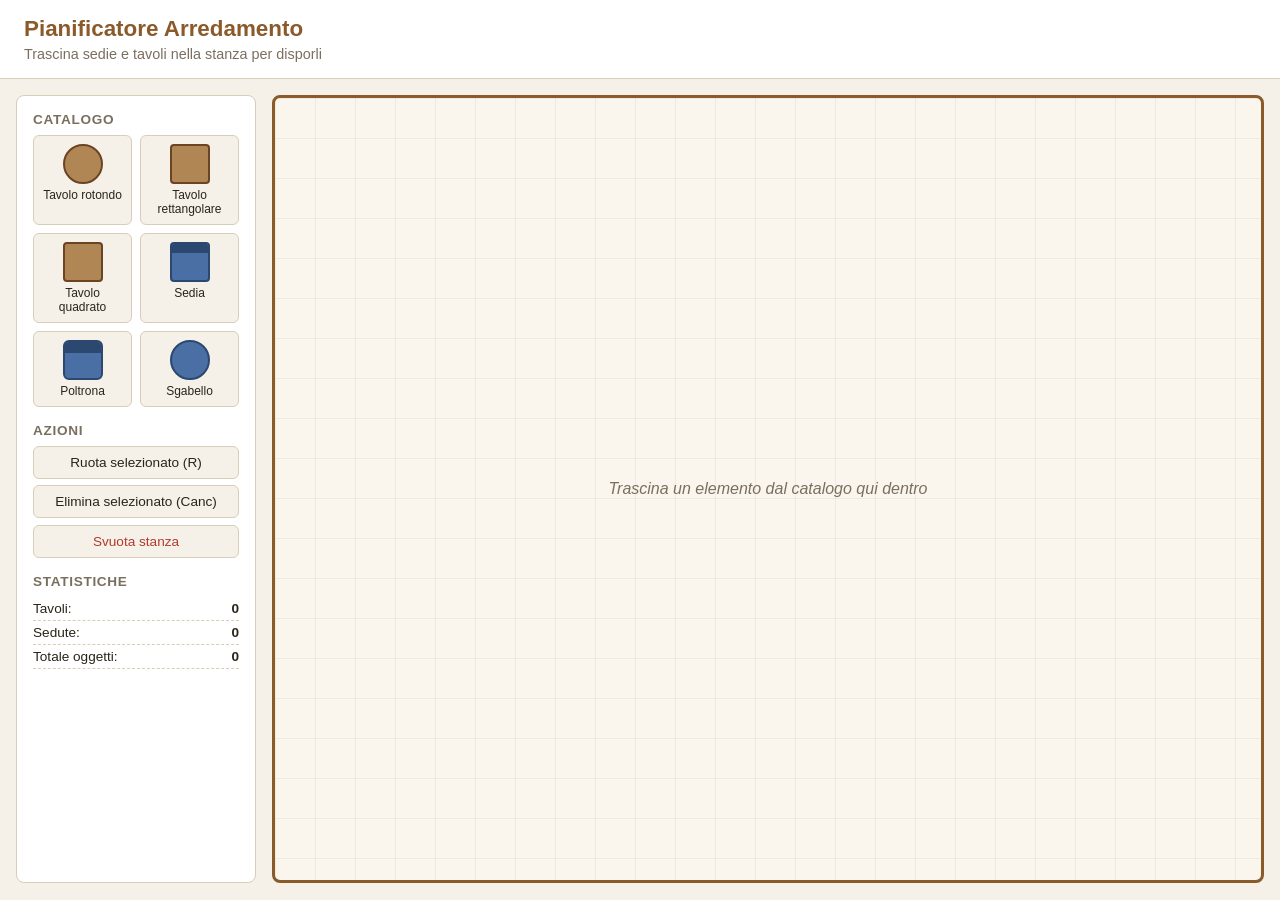
==== index.html @ 373f7012 "Aggiungi pianificatore visuale per arredamento sedie e tavoli App statica HTML/CSS/JS che permette d" ====
<!DOCTYPE html>
<html lang="it">
<head>
  <meta charset="UTF-8" />
  <meta name="viewport" content="width=device-width, initial-scale=1.0" />
  <title>Arredamento — Sedie e Tavoli</title>
  <link rel="stylesheet" href="styles.css" />
</head>
<body>
  <header>
    <h1>Pianificatore Arredamento</h1>
    <p class="subtitle">Trascina sedie e tavoli nella stanza per disporli</p>
  </header>

  <main>
    <aside class="palette">
      <h2>Catalogo</h2>
      <div class="item-list">
        <div class="palette-item" draggable="true" data-type="table-round">
          <div class="preview table-round"></div>
          <span>Tavolo rotondo</span>
        </div>
        <div class="palette-item" draggable="true" data-type="table-rect">
          <div class="preview table-rect"></div>
          <span>Tavolo rettangolare</span>
        </div>
        <div class="palette-item" draggable="true" data-type="table-square">
          <div class="preview table-square"></div>
          <span>Tavolo quadrato</span>
        </div>
        <div class="palette-item" draggable="true" data-type="chair">
          <div class="preview chair"></div>
          <span>Sedia</span>
        </div>
        <div class="palette-item" draggable="true" data-type="armchair">
          <div class="preview armchair"></div>
          <span>Poltrona</span>
        </div>
        <div class="palette-item" draggable="true" data-type="stool">
          <div class="preview stool"></div>
          <span>Sgabello</span>
        </div>
      </div>

      <h2>Azioni</h2>
      <div class="controls">
        <button id="rotate-btn" type="button">Ruota selezionato (R)</button>
        <button id="delete-btn" type="button">Elimina selezionato (Canc)</button>
        <button id="clear-btn" type="button" class="danger">Svuota stanza</button>
      </div>

      <h2>Statistiche</h2>
      <ul class="stats">
        <li>Tavoli: <strong id="stat-tables">0</strong></li>
        <li>Sedute: <strong id="stat-seats">0</strong></li>
        <li>Totale oggetti: <strong id="stat-total">0</strong></li>
      </ul>
    </aside>

    <section class="room" id="room" aria-label="Stanza">
      <div class="room-grid"></div>
      <p class="hint">Trascina un elemento dal catalogo qui dentro</p>
    </section>
  </main>

  <script src="app.js"></script>
</body>
</html>
---- styles.css ----
:root {
  --bg: #f5f1e8;
  --surface: #ffffff;
  --ink: #2a2419;
  --muted: #7a6f5f;
  --accent: #8b5a2b;
  --accent-soft: #d9b88a;
  --danger: #b03a2e;
  --border: #d8cdb8;
  --table: #b08654;
  --table-dark: #6b4423;
  --chair: #4a6fa5;
  --chair-dark: #2c4870;
}

* { box-sizing: border-box; }

html, body {
  margin: 0;
  padding: 0;
  font-family: -apple-system, BlinkMacSystemFont, "Segoe UI", Roboto, sans-serif;
  background: var(--bg);
  color: var(--ink);
  height: 100%;
}

header {
  padding: 1rem 1.5rem;
  background: var(--surface);
  border-bottom: 1px solid var(--border);
}

header h1 {
  margin: 0;
  font-size: 1.4rem;
  color: var(--accent);
}

.subtitle {
  margin: 0.25rem 0 0;
  color: var(--muted);
  font-size: 0.9rem;
}

main {
  display: grid;
  grid-template-columns: 240px 1fr;
  gap: 1rem;
  padding: 1rem;
  height: calc(100vh - 80px);
}

.palette {
  background: var(--surface);
  border: 1px solid var(--border);
  border-radius: 8px;
  padding: 1rem;
  overflow-y: auto;
}

.palette h2 {
  font-size: 0.85rem;
  text-transform: uppercase;
  letter-spacing: 0.05em;
  color: var(--muted);
  margin: 1rem 0 0.5rem;
}

.palette h2:first-child { margin-top: 0; }

.item-list {
  display: grid;
  grid-template-columns: 1fr 1fr;
  gap: 0.5rem;
}

.palette-item {
  background: var(--bg);
  border: 1px solid var(--border);
  border-radius: 6px;
  padding: 0.5rem;
  display: flex;
  flex-direction: column;
  align-items: center;
  gap: 0.25rem;
  cursor: grab;
  font-size: 0.75rem;
  text-align: center;
  user-select: none;
  transition: transform 0.1s, box-shadow 0.1s;
}

.palette-item:hover {
  transform: translateY(-1px);
  box-shadow: 0 2px 6px rgba(0,0,0,0.08);
}

.palette-item:active { cursor: grabbing; }

.preview {
  width: 40px;
  height: 40px;
}

.controls {
  display: flex;
  flex-direction: column;
  gap: 0.4rem;
}

.controls button {
  padding: 0.5rem;
  border: 1px solid var(--border);
  background: var(--bg);
  color: var(--ink);
  border-radius: 6px;
  cursor: pointer;
  font-size: 0.85rem;
  transition: background 0.15s;
}

.controls button:hover { background: var(--accent-soft); }
.controls button.danger { color: var(--danger); }
.controls button.danger:hover { background: var(--danger); color: white; }

.stats {
  list-style: none;
  padding: 0;
  margin: 0;
  font-size: 0.85rem;
}

.stats li {
  padding: 0.25rem 0;
  display: flex;
  justify-content: space-between;
  border-bottom: 1px dashed var(--border);
}

.room {
  position: relative;
  background: #faf6ed;
  border: 3px solid var(--accent);
  border-radius: 8px;
  overflow: hidden;
}

.room-grid {
  position: absolute;
  inset: 0;
  background-image:
    linear-gradient(to right, rgba(139, 90, 43, 0.08) 1px, transparent 1px),
    linear-gradient(to bottom, rgba(139, 90, 43, 0.08) 1px, transparent 1px);
  background-size: 40px 40px;
  pointer-events: none;
}

.room.drag-over { background: #f0e6d0; }

.hint {
  position: absolute;
  inset: 0;
  display: flex;
  align-items: center;
  justify-content: center;
  color: var(--muted);
  font-size: 1rem;
  pointer-events: none;
  font-style: italic;
}

.room.has-items .hint { display: none; }

.furniture {
  position: absolute;
  cursor: move;
  transition: box-shadow 0.15s, transform 0.05s;
  transform-origin: center center;
}

.furniture:hover { box-shadow: 0 0 0 2px var(--accent-soft); }
.furniture.selected { box-shadow: 0 0 0 3px var(--accent); }

/* Shapes — usable in palette previews and in the room */
.table-round {
  background: var(--table);
  border: 2px solid var(--table-dark);
  border-radius: 50%;
}

.table-rect {
  background: var(--table);
  border: 2px solid var(--table-dark);
  border-radius: 4px;
}

.table-square {
  background: var(--table);
  border: 2px solid var(--table-dark);
  border-radius: 4px;
}

.chair {
  background: var(--chair);
  border: 2px solid var(--chair-dark);
  border-radius: 4px;
  position: relative;
}

.chair::after {
  content: "";
  position: absolute;
  top: 0;
  left: 0;
  right: 0;
  height: 25%;
  background: var(--chair-dark);
  border-radius: 2px 2px 0 0;
}

.armchair {
  background: var(--chair);
  border: 2px solid var(--chair-dark);
  border-radius: 6px;
  position: relative;
}

.armchair::after {
  content: "";
  position: absolute;
  top: 0;
  left: 0;
  right: 0;
  height: 30%;
  background: var(--chair-dark);
  border-radius: 4px 4px 0 0;
}

.stool {
  background: var(--chair);
  border: 2px solid var(--chair-dark);
  border-radius: 50%;
}
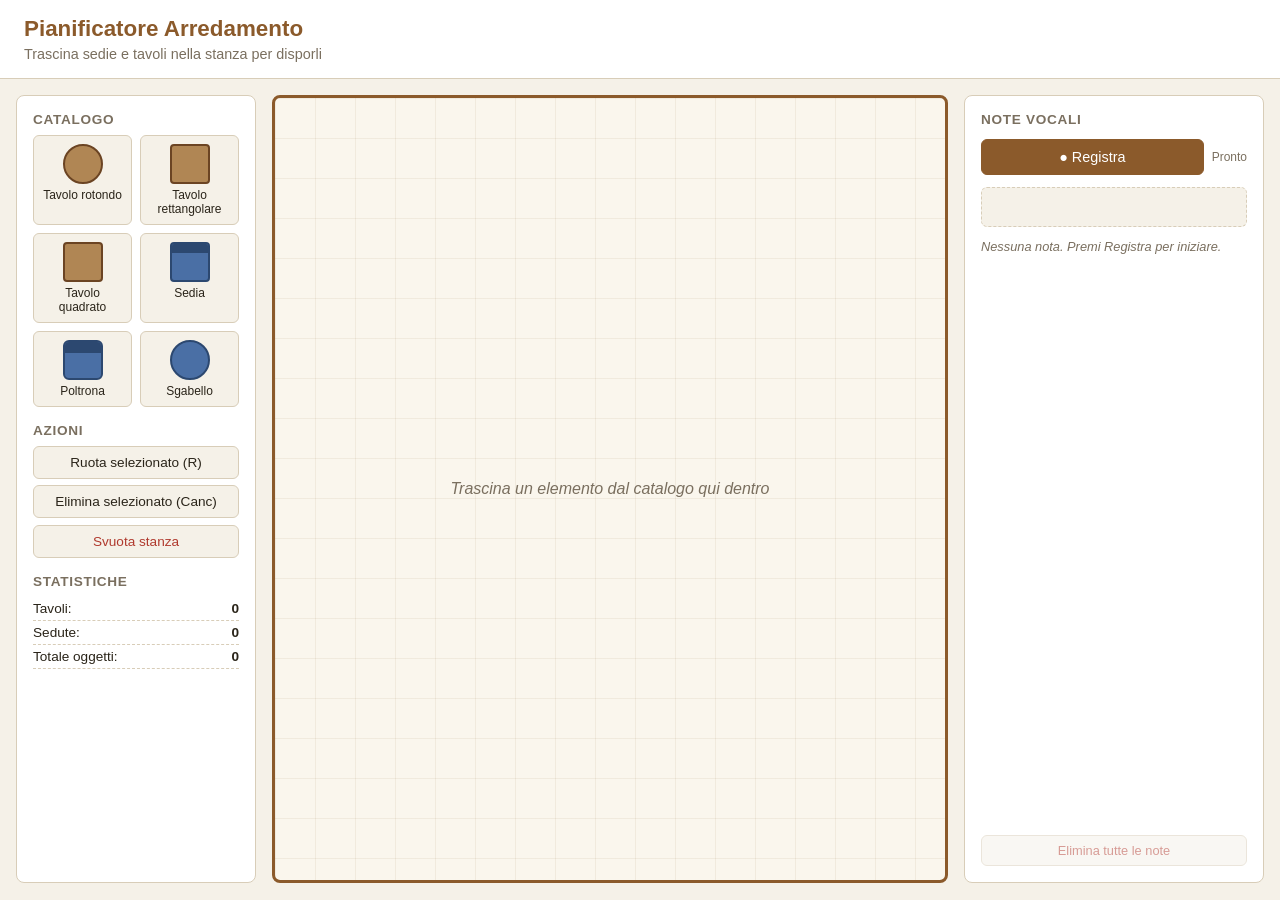
==== commit b68e4cb8: "Aggiungi pannello note vocali in stile Plaud Registra audio (MediaRecorder) con trascrizione live in" ====
--- a/index.html
+++ b/index.html
@@ -61,6 +61,17 @@
       <div class="room-grid"></div>
       <p class="hint">Trascina un elemento dal catalogo qui dentro</p>
     </section>
+
+    <aside class="notes-panel" aria-label="Note vocali">
+      <h2>Note vocali</h2>
+      <div class="recorder">
+        <button id="record-btn" type="button">● Registra</button>
+        <span class="rec-status" id="rec-status">Pronto</span>
+      </div>
+      <div class="live-transcript" id="live-transcript" aria-live="polite"></div>
+      <ul class="note-list" id="note-list"></ul>
+      <button id="clear-notes-btn" type="button" disabled>Elimina tutte le note</button>
+    </aside>
   </main>
 
   <script src="app.js"></script>
--- a/styles.css
+++ b/styles.css
@@ -44,7 +44,7 @@
 
 main {
   display: grid;
-  grid-template-columns: 240px 1fr;
+  grid-template-columns: 240px 1fr 300px;
   gap: 1rem;
   padding: 1rem;
   height: calc(100vh - 80px);
@@ -241,3 +241,156 @@
   border: 2px solid var(--chair-dark);
   border-radius: 50%;
 }
+
+/* ---------- Note vocali (stile Plaud) ---------- */
+.notes-panel {
+  background: var(--surface);
+  border: 1px solid var(--border);
+  border-radius: 8px;
+  padding: 1rem;
+  overflow-y: auto;
+  display: flex;
+  flex-direction: column;
+  gap: 0.75rem;
+}
+
+.notes-panel h2 {
+  font-size: 0.85rem;
+  text-transform: uppercase;
+  letter-spacing: 0.05em;
+  color: var(--muted);
+  margin: 0;
+}
+
+.recorder {
+  display: flex;
+  align-items: center;
+  gap: 0.5rem;
+}
+
+#record-btn {
+  flex: 1;
+  padding: 0.55rem;
+  border: 1px solid var(--accent);
+  background: var(--accent);
+  color: #fff;
+  border-radius: 6px;
+  cursor: pointer;
+  font-size: 0.9rem;
+  transition: background 0.15s;
+}
+
+#record-btn:hover:not(:disabled) {
+  background: var(--table-dark);
+  border-color: var(--table-dark);
+}
+
+#record-btn:disabled { opacity: 0.5; cursor: not-allowed; }
+
+#record-btn.recording {
+  background: var(--danger);
+  border-color: var(--danger);
+  animation: rec-pulse 1.2s ease-in-out infinite;
+}
+
+@keyframes rec-pulse {
+  0%, 100% { box-shadow: 0 0 0 0 rgba(176, 58, 46, 0.5); }
+  50% { box-shadow: 0 0 0 6px rgba(176, 58, 46, 0); }
+}
+
+.rec-status {
+  font-size: 0.75rem;
+  color: var(--muted);
+  white-space: nowrap;
+}
+
+.live-transcript {
+  min-height: 2.5rem;
+  max-height: 6rem;
+  overflow-y: auto;
+  padding: 0.5rem;
+  background: var(--bg);
+  border: 1px dashed var(--border);
+  border-radius: 6px;
+  font-size: 0.85rem;
+  color: var(--ink);
+  white-space: pre-wrap;
+  word-break: break-word;
+}
+
+.note-list {
+  list-style: none;
+  margin: 0;
+  padding: 0;
+  display: flex;
+  flex-direction: column;
+  gap: 0.5rem;
+  flex: 1;
+}
+
+.note-empty {
+  color: var(--muted);
+  font-size: 0.8rem;
+  font-style: italic;
+}
+
+.note {
+  background: var(--bg);
+  border: 1px solid var(--border);
+  border-radius: 6px;
+  padding: 0.5rem;
+  display: flex;
+  flex-direction: column;
+  gap: 0.35rem;
+}
+
+.note-meta {
+  font-size: 0.7rem;
+  color: var(--muted);
+}
+
+.note-text {
+  margin: 0;
+  font-size: 0.85rem;
+  white-space: pre-wrap;
+  word-break: break-word;
+}
+
+.note audio {
+  width: 100%;
+  height: 32px;
+}
+
+.note-del {
+  align-self: flex-end;
+  background: none;
+  border: none;
+  color: var(--danger);
+  font-size: 0.75rem;
+  cursor: pointer;
+  padding: 0;
+}
+
+.note-del:hover { text-decoration: underline; }
+
+#clear-notes-btn {
+  padding: 0.45rem;
+  border: 1px solid var(--border);
+  background: var(--bg);
+  color: var(--danger);
+  border-radius: 6px;
+  cursor: pointer;
+  font-size: 0.8rem;
+  transition: background 0.15s;
+}
+
+#clear-notes-btn:hover:not(:disabled) { background: var(--danger); color: #fff; }
+#clear-notes-btn:disabled { opacity: 0.5; cursor: not-allowed; }
+
+@media (max-width: 1000px) {
+  main {
+    grid-template-columns: 1fr;
+    height: auto;
+  }
+  .room { min-height: 60vh; }
+}
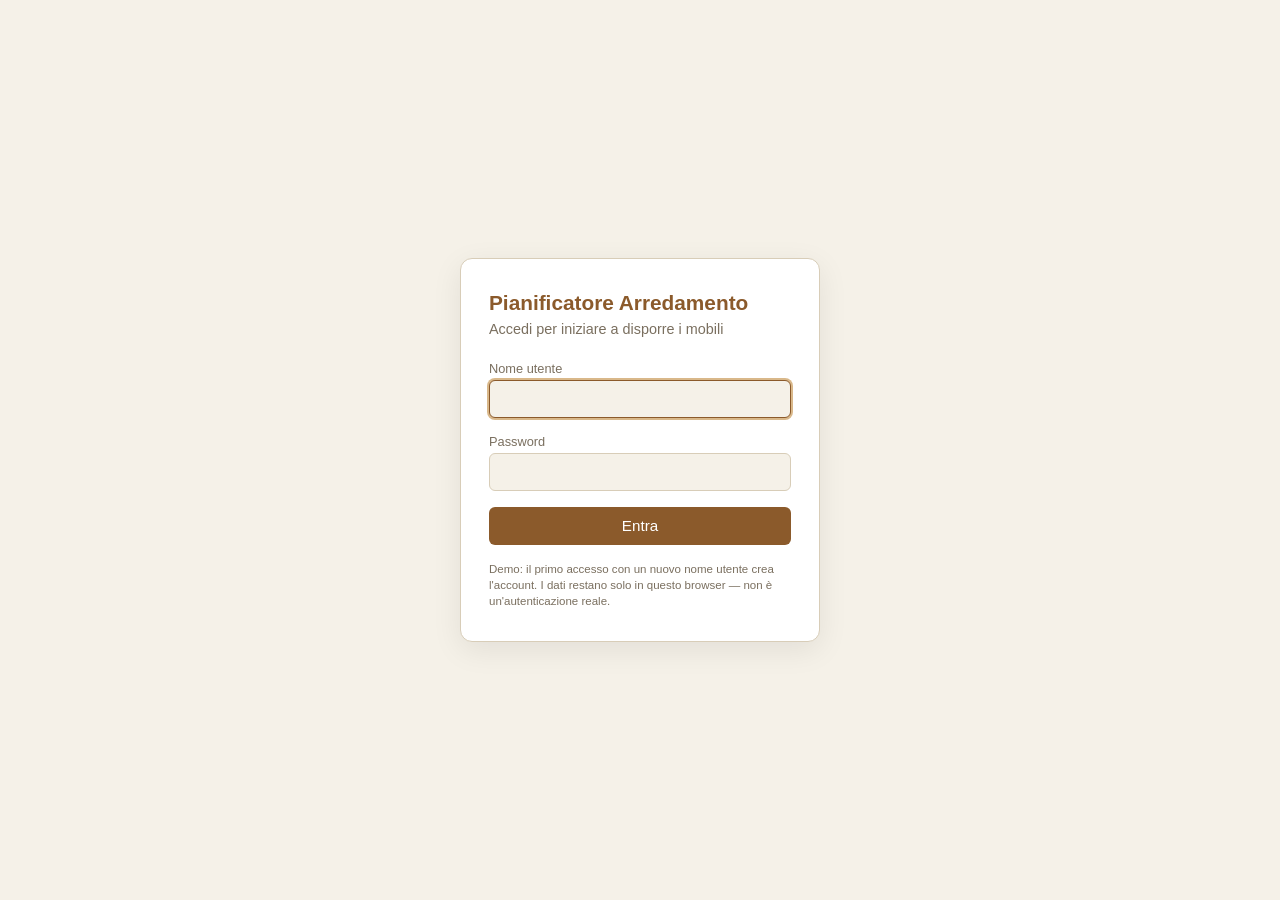
==== commit f8c82fc8: "Aggiungi accesso demo lato client e separa login dall'app Aggiunge una schermata di login (auth.js) " ====
--- a/index.html
+++ b/index.html
@@ -7,73 +7,95 @@
   <link rel="stylesheet" href="styles.css" />
 </head>
 <body>
-  <header>
-    <h1>Pianificatore Arredamento</h1>
-    <p class="subtitle">Trascina sedie e tavoli nella stanza per disporli</p>
-  </header>
+  <!-- Schermata di accesso -->
+  <div id="auth-screen" class="auth-screen">
+    <form id="login-form" class="auth-card" autocomplete="off">
+      <h1>Pianificatore Arredamento</h1>
+      <p class="auth-subtitle">Accedi per iniziare a disporre i mobili</p>
 
-  <main>
-    <aside class="palette">
-      <h2>Catalogo</h2>
-      <div class="item-list">
-        <div class="palette-item" draggable="true" data-type="table-round">
-          <div class="preview table-round"></div>
-          <span>Tavolo rotondo</span>
+      <label for="username">Nome utente</label>
+      <input id="username" name="username" type="text" required autocomplete="username" />
+
+      <label for="password">Password</label>
+      <input id="password" name="password" type="password" required autocomplete="current-password" />
+
+      <p id="auth-error" class="auth-error" role="alert" hidden></p>
+
+      <button type="submit" class="auth-submit">Entra</button>
+
+      <p class="auth-note">
+        Demo: il primo accesso con un nuovo nome utente crea l'account.
+        I dati restano solo in questo browser — non è un'autenticazione reale.
+      </p>
+    </form>
+  </div>
+
+  <!-- Applicazione (mostrata dopo l'accesso) -->
+  <div id="app" hidden>
+    <header>
+      <div class="header-titles">
+        <h1>Pianificatore Arredamento</h1>
+        <p class="subtitle">Trascina sedie e tavoli nella stanza per disporli</p>
+      </div>
+      <div class="user-bar">
+        <span class="user-greeting">Ciao, <strong id="current-user"></strong></span>
+        <button id="logout-btn" type="button">Esci</button>
+      </div>
+    </header>
+
+    <main>
+      <aside class="palette">
+        <h2>Catalogo</h2>
+        <div class="item-list">
+          <div class="palette-item" draggable="true" data-type="table-round">
+            <div class="preview table-round"></div>
+            <span>Tavolo rotondo</span>
+          </div>
+          <div class="palette-item" draggable="true" data-type="table-rect">
+            <div class="preview table-rect"></div>
+            <span>Tavolo rettangolare</span>
+          </div>
+          <div class="palette-item" draggable="true" data-type="table-square">
+            <div class="preview table-square"></div>
+            <span>Tavolo quadrato</span>
+          </div>
+          <div class="palette-item" draggable="true" data-type="chair">
+            <div class="preview chair"></div>
+            <span>Sedia</span>
+          </div>
+          <div class="palette-item" draggable="true" data-type="armchair">
+            <div class="preview armchair"></div>
+            <span>Poltrona</span>
+          </div>
+          <div class="palette-item" draggable="true" data-type="stool">
+            <div class="preview stool"></div>
+            <span>Sgabello</span>
+          </div>
         </div>
-        <div class="palette-item" draggable="true" data-type="table-rect">
-          <div class="preview table-rect"></div>
-          <span>Tavolo rettangolare</span>
+
+        <h2>Azioni</h2>
+        <div class="controls">
+          <button id="rotate-btn" type="button">Ruota selezionato (R)</button>
+          <button id="delete-btn" type="button">Elimina selezionato (Canc)</button>
+          <button id="clear-btn" type="button" class="danger">Svuota stanza</button>
         </div>
-        <div class="palette-item" draggable="true" data-type="table-square">
-          <div class="preview table-square"></div>
-          <span>Tavolo quadrato</span>
-        </div>
-        <div class="palette-item" draggable="true" data-type="chair">
-          <div class="preview chair"></div>
-          <span>Sedia</span>
-        </div>
-        <div class="palette-item" draggable="true" data-type="armchair">
-          <div class="preview armchair"></div>
-          <span>Poltrona</span>
-        </div>
-        <div class="palette-item" draggable="true" data-type="stool">
-          <div class="preview stool"></div>
-          <span>Sgabello</span>
-        </div>
-      </div>
 
-      <h2>Azioni</h2>
-      <div class="controls">
-        <button id="rotate-btn" type="button">Ruota selezionato (R)</button>
-        <button id="delete-btn" type="button">Elimina selezionato (Canc)</button>
-        <button id="clear-btn" type="button" class="danger">Svuota stanza</button>
-      </div>
+        <h2>Statistiche</h2>
+        <ul class="stats">
+          <li>Tavoli: <strong id="stat-tables">0</strong></li>
+          <li>Sedute: <strong id="stat-seats">0</strong></li>
+          <li>Totale oggetti: <strong id="stat-total">0</strong></li>
+        </ul>
+      </aside>
 
-      <h2>Statistiche</h2>
-      <ul class="stats">
-        <li>Tavoli: <strong id="stat-tables">0</strong></li>
-        <li>Sedute: <strong id="stat-seats">0</strong></li>
-        <li>Totale oggetti: <strong id="stat-total">0</strong></li>
-      </ul>
-    </aside>
+      <section class="room" id="room" aria-label="Stanza">
+        <div class="room-grid"></div>
+        <p class="hint">Trascina un elemento dal catalogo qui dentro</p>
+      </section>
+    </main>
+  </div>
 
-    <section class="room" id="room" aria-label="Stanza">
-      <div class="room-grid"></div>
-      <p class="hint">Trascina un elemento dal catalogo qui dentro</p>
-    </section>
-
-    <aside class="notes-panel" aria-label="Note vocali">
-      <h2>Note vocali</h2>
-      <div class="recorder">
-        <button id="record-btn" type="button">● Registra</button>
-        <span class="rec-status" id="rec-status">Pronto</span>
-      </div>
-      <div class="live-transcript" id="live-transcript" aria-live="polite"></div>
-      <ul class="note-list" id="note-list"></ul>
-      <button id="clear-notes-btn" type="button" disabled>Elimina tutte le note</button>
-    </aside>
-  </main>
-
+  <script src="auth.js"></script>
   <script src="app.js"></script>
 </body>
 </html>
--- a/styles.css
+++ b/styles.css
@@ -15,6 +15,8 @@
 
 * { box-sizing: border-box; }
 
+[hidden] { display: none !important; }
+
 html, body {
   margin: 0;
   padding: 0;
@@ -28,6 +30,10 @@
   padding: 1rem 1.5rem;
   background: var(--surface);
   border-bottom: 1px solid var(--border);
+  display: flex;
+  align-items: center;
+  justify-content: space-between;
+  gap: 1rem;
 }
 
 header h1 {
@@ -44,7 +50,7 @@
 
 main {
   display: grid;
-  grid-template-columns: 240px 1fr 300px;
+  grid-template-columns: 240px 1fr;
   gap: 1rem;
   padding: 1rem;
   height: calc(100vh - 80px);
@@ -242,155 +248,107 @@
   border-radius: 50%;
 }
 
-/* ---------- Note vocali (stile Plaud) ---------- */
-.notes-panel {
+/* Schermata di accesso */
+.auth-screen {
+  position: fixed;
+  inset: 0;
+  display: flex;
+  align-items: center;
+  justify-content: center;
+  padding: 1rem;
+  background: var(--bg);
+}
+
+.auth-card {
+  width: 100%;
+  max-width: 360px;
+  display: flex;
+  flex-direction: column;
   background: var(--surface);
   border: 1px solid var(--border);
-  border-radius: 8px;
-  padding: 1rem;
-  overflow-y: auto;
-  display: flex;
-  flex-direction: column;
-  gap: 0.75rem;
-}
-
-.notes-panel h2 {
-  font-size: 0.85rem;
-  text-transform: uppercase;
-  letter-spacing: 0.05em;
-  color: var(--muted);
+  border-radius: 12px;
+  padding: 2rem 1.75rem;
+  box-shadow: 0 8px 30px rgba(0, 0, 0, 0.08);
+}
+
+.auth-card h1 {
   margin: 0;
-}
-
-.recorder {
-  display: flex;
-  align-items: center;
-  gap: 0.5rem;
-}
-
-#record-btn {
-  flex: 1;
-  padding: 0.55rem;
-  border: 1px solid var(--accent);
+  font-size: 1.3rem;
+  color: var(--accent);
+}
+
+.auth-subtitle {
+  margin: 0.35rem 0 1.5rem;
+  color: var(--muted);
+  font-size: 0.9rem;
+}
+
+.auth-card label {
+  margin-bottom: 0.25rem;
+  font-size: 0.8rem;
+  color: var(--muted);
+}
+
+.auth-card input {
+  margin-bottom: 1rem;
+  padding: 0.6rem 0.7rem;
+  border: 1px solid var(--border);
+  border-radius: 6px;
+  background: var(--bg);
+  color: var(--ink);
+  font-size: 0.95rem;
+}
+
+.auth-card input:focus {
+  outline: none;
+  border-color: var(--accent);
+  box-shadow: 0 0 0 2px var(--accent-soft);
+}
+
+.auth-error {
+  margin: 0 0 1rem;
+  color: var(--danger);
+  font-size: 0.85rem;
+}
+
+.auth-submit {
+  padding: 0.65rem;
+  border: none;
+  border-radius: 6px;
   background: var(--accent);
   color: #fff;
-  border-radius: 6px;
+  font-size: 0.95rem;
   cursor: pointer;
-  font-size: 0.9rem;
   transition: background 0.15s;
 }
 
-#record-btn:hover:not(:disabled) {
-  background: var(--table-dark);
-  border-color: var(--table-dark);
-}
-
-#record-btn:disabled { opacity: 0.5; cursor: not-allowed; }
-
-#record-btn.recording {
-  background: var(--danger);
-  border-color: var(--danger);
-  animation: rec-pulse 1.2s ease-in-out infinite;
-}
-
-@keyframes rec-pulse {
-  0%, 100% { box-shadow: 0 0 0 0 rgba(176, 58, 46, 0.5); }
-  50% { box-shadow: 0 0 0 6px rgba(176, 58, 46, 0); }
-}
-
-.rec-status {
-  font-size: 0.75rem;
-  color: var(--muted);
-  white-space: nowrap;
-}
-
-.live-transcript {
-  min-height: 2.5rem;
-  max-height: 6rem;
-  overflow-y: auto;
-  padding: 0.5rem;
-  background: var(--bg);
-  border: 1px dashed var(--border);
-  border-radius: 6px;
-  font-size: 0.85rem;
+.auth-submit:hover { background: var(--table-dark); }
+
+.auth-note {
+  margin: 1rem 0 0;
+  color: var(--muted);
+  font-size: 0.72rem;
+  line-height: 1.4;
+}
+
+/* Barra utente nell'intestazione */
+.user-bar {
+  display: flex;
+  align-items: center;
+  gap: 0.75rem;
+  color: var(--muted);
+  font-size: 0.85rem;
+}
+
+#logout-btn {
+  padding: 0.4rem 0.8rem;
+  border: 1px solid var(--border);
+  border-radius: 6px;
+  background: var(--bg);
   color: var(--ink);
-  white-space: pre-wrap;
-  word-break: break-word;
-}
-
-.note-list {
-  list-style: none;
-  margin: 0;
-  padding: 0;
-  display: flex;
-  flex-direction: column;
-  gap: 0.5rem;
-  flex: 1;
-}
-
-.note-empty {
-  color: var(--muted);
   font-size: 0.8rem;
-  font-style: italic;
-}
-
-.note {
-  background: var(--bg);
-  border: 1px solid var(--border);
-  border-radius: 6px;
-  padding: 0.5rem;
-  display: flex;
-  flex-direction: column;
-  gap: 0.35rem;
-}
-
-.note-meta {
-  font-size: 0.7rem;
-  color: var(--muted);
-}
-
-.note-text {
-  margin: 0;
-  font-size: 0.85rem;
-  white-space: pre-wrap;
-  word-break: break-word;
-}
-
-.note audio {
-  width: 100%;
-  height: 32px;
-}
-
-.note-del {
-  align-self: flex-end;
-  background: none;
-  border: none;
-  color: var(--danger);
-  font-size: 0.75rem;
   cursor: pointer;
-  padding: 0;
-}
-
-.note-del:hover { text-decoration: underline; }
-
-#clear-notes-btn {
-  padding: 0.45rem;
-  border: 1px solid var(--border);
-  background: var(--bg);
-  color: var(--danger);
-  border-radius: 6px;
-  cursor: pointer;
-  font-size: 0.8rem;
   transition: background 0.15s;
 }
 
-#clear-notes-btn:hover:not(:disabled) { background: var(--danger); color: #fff; }
-#clear-notes-btn:disabled { opacity: 0.5; cursor: not-allowed; }
-
-@media (max-width: 1000px) {
-  main {
-    grid-template-columns: 1fr;
-    height: auto;
-  }
-  .room { min-height: 60vh; }
-}
+#logout-btn:hover { background: var(--accent-soft); }
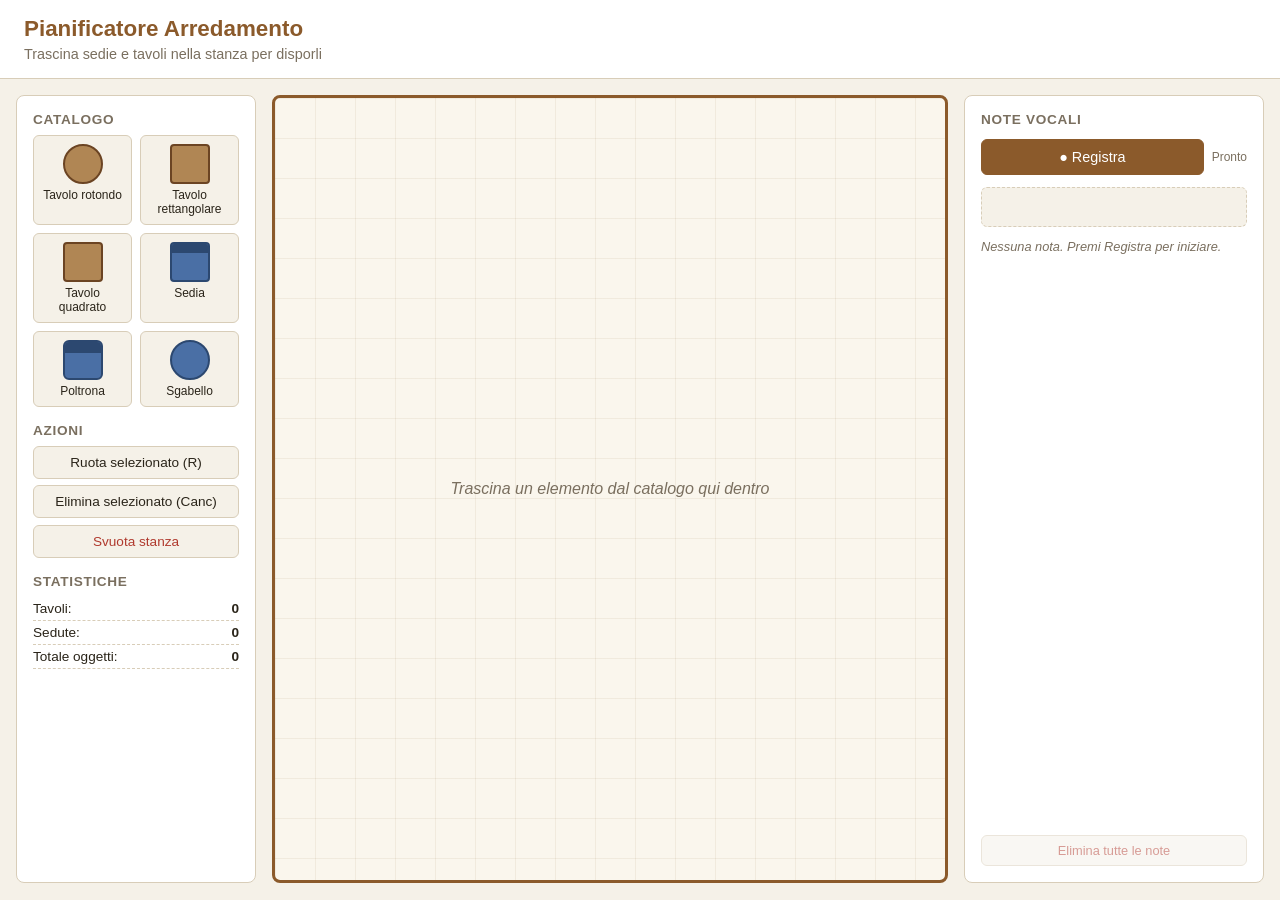
==== commit 81648ff0: "Merge b68e4cb815f6e729df1b66aa896da90ddcf5ab69 into 373f701205f1e7cc71f40a155f43dc5c9443ce03" ====
--- a/index.html
+++ b/index.html
@@ -7,95 +7,73 @@
   <link rel="stylesheet" href="styles.css" />
 </head>
 <body>
-  <!-- Schermata di accesso -->
-  <div id="auth-screen" class="auth-screen">
-    <form id="login-form" class="auth-card" autocomplete="off">
-      <h1>Pianificatore Arredamento</h1>
-      <p class="auth-subtitle">Accedi per iniziare a disporre i mobili</p>
+  <header>
+    <h1>Pianificatore Arredamento</h1>
+    <p class="subtitle">Trascina sedie e tavoli nella stanza per disporli</p>
+  </header>
 
-      <label for="username">Nome utente</label>
-      <input id="username" name="username" type="text" required autocomplete="username" />
+  <main>
+    <aside class="palette">
+      <h2>Catalogo</h2>
+      <div class="item-list">
+        <div class="palette-item" draggable="true" data-type="table-round">
+          <div class="preview table-round"></div>
+          <span>Tavolo rotondo</span>
+        </div>
+        <div class="palette-item" draggable="true" data-type="table-rect">
+          <div class="preview table-rect"></div>
+          <span>Tavolo rettangolare</span>
+        </div>
+        <div class="palette-item" draggable="true" data-type="table-square">
+          <div class="preview table-square"></div>
+          <span>Tavolo quadrato</span>
+        </div>
+        <div class="palette-item" draggable="true" data-type="chair">
+          <div class="preview chair"></div>
+          <span>Sedia</span>
+        </div>
+        <div class="palette-item" draggable="true" data-type="armchair">
+          <div class="preview armchair"></div>
+          <span>Poltrona</span>
+        </div>
+        <div class="palette-item" draggable="true" data-type="stool">
+          <div class="preview stool"></div>
+          <span>Sgabello</span>
+        </div>
+      </div>
 
-      <label for="password">Password</label>
-      <input id="password" name="password" type="password" required autocomplete="current-password" />
+      <h2>Azioni</h2>
+      <div class="controls">
+        <button id="rotate-btn" type="button">Ruota selezionato (R)</button>
+        <button id="delete-btn" type="button">Elimina selezionato (Canc)</button>
+        <button id="clear-btn" type="button" class="danger">Svuota stanza</button>
+      </div>
 
-      <p id="auth-error" class="auth-error" role="alert" hidden></p>
+      <h2>Statistiche</h2>
+      <ul class="stats">
+        <li>Tavoli: <strong id="stat-tables">0</strong></li>
+        <li>Sedute: <strong id="stat-seats">0</strong></li>
+        <li>Totale oggetti: <strong id="stat-total">0</strong></li>
+      </ul>
+    </aside>
 
-      <button type="submit" class="auth-submit">Entra</button>
+    <section class="room" id="room" aria-label="Stanza">
+      <div class="room-grid"></div>
+      <p class="hint">Trascina un elemento dal catalogo qui dentro</p>
+    </section>
 
-      <p class="auth-note">
-        Demo: il primo accesso con un nuovo nome utente crea l'account.
-        I dati restano solo in questo browser — non è un'autenticazione reale.
-      </p>
-    </form>
-  </div>
+    <aside class="notes-panel" aria-label="Note vocali">
+      <h2>Note vocali</h2>
+      <div class="recorder">
+        <button id="record-btn" type="button">● Registra</button>
+        <span class="rec-status" id="rec-status">Pronto</span>
+      </div>
+      <div class="live-transcript" id="live-transcript" aria-live="polite"></div>
+      <ul class="note-list" id="note-list"></ul>
+      <button id="clear-notes-btn" type="button" disabled>Elimina tutte le note</button>
+    </aside>
+  </main>
 
-  <!-- Applicazione (mostrata dopo l'accesso) -->
-  <div id="app" hidden>
-    <header>
-      <div class="header-titles">
-        <h1>Pianificatore Arredamento</h1>
-        <p class="subtitle">Trascina sedie e tavoli nella stanza per disporli</p>
-      </div>
-      <div class="user-bar">
-        <span class="user-greeting">Ciao, <strong id="current-user"></strong></span>
-        <button id="logout-btn" type="button">Esci</button>
-      </div>
-    </header>
-
-    <main>
-      <aside class="palette">
-        <h2>Catalogo</h2>
-        <div class="item-list">
-          <div class="palette-item" draggable="true" data-type="table-round">
-            <div class="preview table-round"></div>
-            <span>Tavolo rotondo</span>
-          </div>
-          <div class="palette-item" draggable="true" data-type="table-rect">
-            <div class="preview table-rect"></div>
-            <span>Tavolo rettangolare</span>
-          </div>
-          <div class="palette-item" draggable="true" data-type="table-square">
-            <div class="preview table-square"></div>
-            <span>Tavolo quadrato</span>
-          </div>
-          <div class="palette-item" draggable="true" data-type="chair">
-            <div class="preview chair"></div>
-            <span>Sedia</span>
-          </div>
-          <div class="palette-item" draggable="true" data-type="armchair">
-            <div class="preview armchair"></div>
-            <span>Poltrona</span>
-          </div>
-          <div class="palette-item" draggable="true" data-type="stool">
-            <div class="preview stool"></div>
-            <span>Sgabello</span>
-          </div>
-        </div>
-
-        <h2>Azioni</h2>
-        <div class="controls">
-          <button id="rotate-btn" type="button">Ruota selezionato (R)</button>
-          <button id="delete-btn" type="button">Elimina selezionato (Canc)</button>
-          <button id="clear-btn" type="button" class="danger">Svuota stanza</button>
-        </div>
-
-        <h2>Statistiche</h2>
-        <ul class="stats">
-          <li>Tavoli: <strong id="stat-tables">0</strong></li>
-          <li>Sedute: <strong id="stat-seats">0</strong></li>
-          <li>Totale oggetti: <strong id="stat-total">0</strong></li>
-        </ul>
-      </aside>
-
-      <section class="room" id="room" aria-label="Stanza">
-        <div class="room-grid"></div>
-        <p class="hint">Trascina un elemento dal catalogo qui dentro</p>
-      </section>
-    </main>
-  </div>
-
-  <script src="auth.js"></script>
   <script src="app.js"></script>
 </body>
 </html>
--- a/styles.css
+++ b/styles.css
@@ -15,8 +15,6 @@
 
 * { box-sizing: border-box; }
 
-[hidden] { display: none !important; }
-
 html, body {
   margin: 0;
   padding: 0;
@@ -30,10 +28,6 @@
   padding: 1rem 1.5rem;
   background: var(--surface);
   border-bottom: 1px solid var(--border);
-  display: flex;
-  align-items: center;
-  justify-content: space-between;
-  gap: 1rem;
 }
 
 header h1 {
@@ -50,7 +44,7 @@
 
 main {
   display: grid;
-  grid-template-columns: 240px 1fr;
+  grid-template-columns: 240px 1fr 300px;
   gap: 1rem;
   padding: 1rem;
   height: calc(100vh - 80px);
@@ -248,107 +242,155 @@
   border-radius: 50%;
 }
 
-/* Schermata di accesso */
-.auth-screen {
-  position: fixed;
-  inset: 0;
+/* ---------- Note vocali (stile Plaud) ---------- */
+.notes-panel {
+  background: var(--surface);
+  border: 1px solid var(--border);
+  border-radius: 8px;
+  padding: 1rem;
+  overflow-y: auto;
+  display: flex;
+  flex-direction: column;
+  gap: 0.75rem;
+}
+
+.notes-panel h2 {
+  font-size: 0.85rem;
+  text-transform: uppercase;
+  letter-spacing: 0.05em;
+  color: var(--muted);
+  margin: 0;
+}
+
+.recorder {
   display: flex;
   align-items: center;
-  justify-content: center;
-  padding: 1rem;
-  background: var(--bg);
-}
-
-.auth-card {
-  width: 100%;
-  max-width: 360px;
-  display: flex;
-  flex-direction: column;
-  background: var(--surface);
-  border: 1px solid var(--border);
-  border-radius: 12px;
-  padding: 2rem 1.75rem;
-  box-shadow: 0 8px 30px rgba(0, 0, 0, 0.08);
-}
-
-.auth-card h1 {
-  margin: 0;
-  font-size: 1.3rem;
-  color: var(--accent);
-}
-
-.auth-subtitle {
-  margin: 0.35rem 0 1.5rem;
-  color: var(--muted);
-  font-size: 0.9rem;
-}
-
-.auth-card label {
-  margin-bottom: 0.25rem;
-  font-size: 0.8rem;
-  color: var(--muted);
-}
-
-.auth-card input {
-  margin-bottom: 1rem;
-  padding: 0.6rem 0.7rem;
-  border: 1px solid var(--border);
-  border-radius: 6px;
-  background: var(--bg);
-  color: var(--ink);
-  font-size: 0.95rem;
-}
-
-.auth-card input:focus {
-  outline: none;
-  border-color: var(--accent);
-  box-shadow: 0 0 0 2px var(--accent-soft);
-}
-
-.auth-error {
-  margin: 0 0 1rem;
-  color: var(--danger);
-  font-size: 0.85rem;
-}
-
-.auth-submit {
-  padding: 0.65rem;
-  border: none;
-  border-radius: 6px;
+  gap: 0.5rem;
+}
+
+#record-btn {
+  flex: 1;
+  padding: 0.55rem;
+  border: 1px solid var(--accent);
   background: var(--accent);
   color: #fff;
-  font-size: 0.95rem;
+  border-radius: 6px;
   cursor: pointer;
+  font-size: 0.9rem;
   transition: background 0.15s;
 }
 
-.auth-submit:hover { background: var(--table-dark); }
-
-.auth-note {
-  margin: 1rem 0 0;
-  color: var(--muted);
-  font-size: 0.72rem;
-  line-height: 1.4;
-}
-
-/* Barra utente nell'intestazione */
-.user-bar {
-  display: flex;
-  align-items: center;
-  gap: 0.75rem;
-  color: var(--muted);
-  font-size: 0.85rem;
-}
-
-#logout-btn {
-  padding: 0.4rem 0.8rem;
-  border: 1px solid var(--border);
-  border-radius: 6px;
-  background: var(--bg);
+#record-btn:hover:not(:disabled) {
+  background: var(--table-dark);
+  border-color: var(--table-dark);
+}
+
+#record-btn:disabled { opacity: 0.5; cursor: not-allowed; }
+
+#record-btn.recording {
+  background: var(--danger);
+  border-color: var(--danger);
+  animation: rec-pulse 1.2s ease-in-out infinite;
+}
+
+@keyframes rec-pulse {
+  0%, 100% { box-shadow: 0 0 0 0 rgba(176, 58, 46, 0.5); }
+  50% { box-shadow: 0 0 0 6px rgba(176, 58, 46, 0); }
+}
+
+.rec-status {
+  font-size: 0.75rem;
+  color: var(--muted);
+  white-space: nowrap;
+}
+
+.live-transcript {
+  min-height: 2.5rem;
+  max-height: 6rem;
+  overflow-y: auto;
+  padding: 0.5rem;
+  background: var(--bg);
+  border: 1px dashed var(--border);
+  border-radius: 6px;
+  font-size: 0.85rem;
   color: var(--ink);
+  white-space: pre-wrap;
+  word-break: break-word;
+}
+
+.note-list {
+  list-style: none;
+  margin: 0;
+  padding: 0;
+  display: flex;
+  flex-direction: column;
+  gap: 0.5rem;
+  flex: 1;
+}
+
+.note-empty {
+  color: var(--muted);
   font-size: 0.8rem;
+  font-style: italic;
+}
+
+.note {
+  background: var(--bg);
+  border: 1px solid var(--border);
+  border-radius: 6px;
+  padding: 0.5rem;
+  display: flex;
+  flex-direction: column;
+  gap: 0.35rem;
+}
+
+.note-meta {
+  font-size: 0.7rem;
+  color: var(--muted);
+}
+
+.note-text {
+  margin: 0;
+  font-size: 0.85rem;
+  white-space: pre-wrap;
+  word-break: break-word;
+}
+
+.note audio {
+  width: 100%;
+  height: 32px;
+}
+
+.note-del {
+  align-self: flex-end;
+  background: none;
+  border: none;
+  color: var(--danger);
+  font-size: 0.75rem;
   cursor: pointer;
+  padding: 0;
+}
+
+.note-del:hover { text-decoration: underline; }
+
+#clear-notes-btn {
+  padding: 0.45rem;
+  border: 1px solid var(--border);
+  background: var(--bg);
+  color: var(--danger);
+  border-radius: 6px;
+  cursor: pointer;
+  font-size: 0.8rem;
   transition: background 0.15s;
 }
 
-#logout-btn:hover { background: var(--accent-soft); }
+#clear-notes-btn:hover:not(:disabled) { background: var(--danger); color: #fff; }
+#clear-notes-btn:disabled { opacity: 0.5; cursor: not-allowed; }
+
+@media (max-width: 1000px) {
+  main {
+    grid-template-columns: 1fr;
+    height: auto;
+  }
+  .room { min-height: 60vh; }
+}
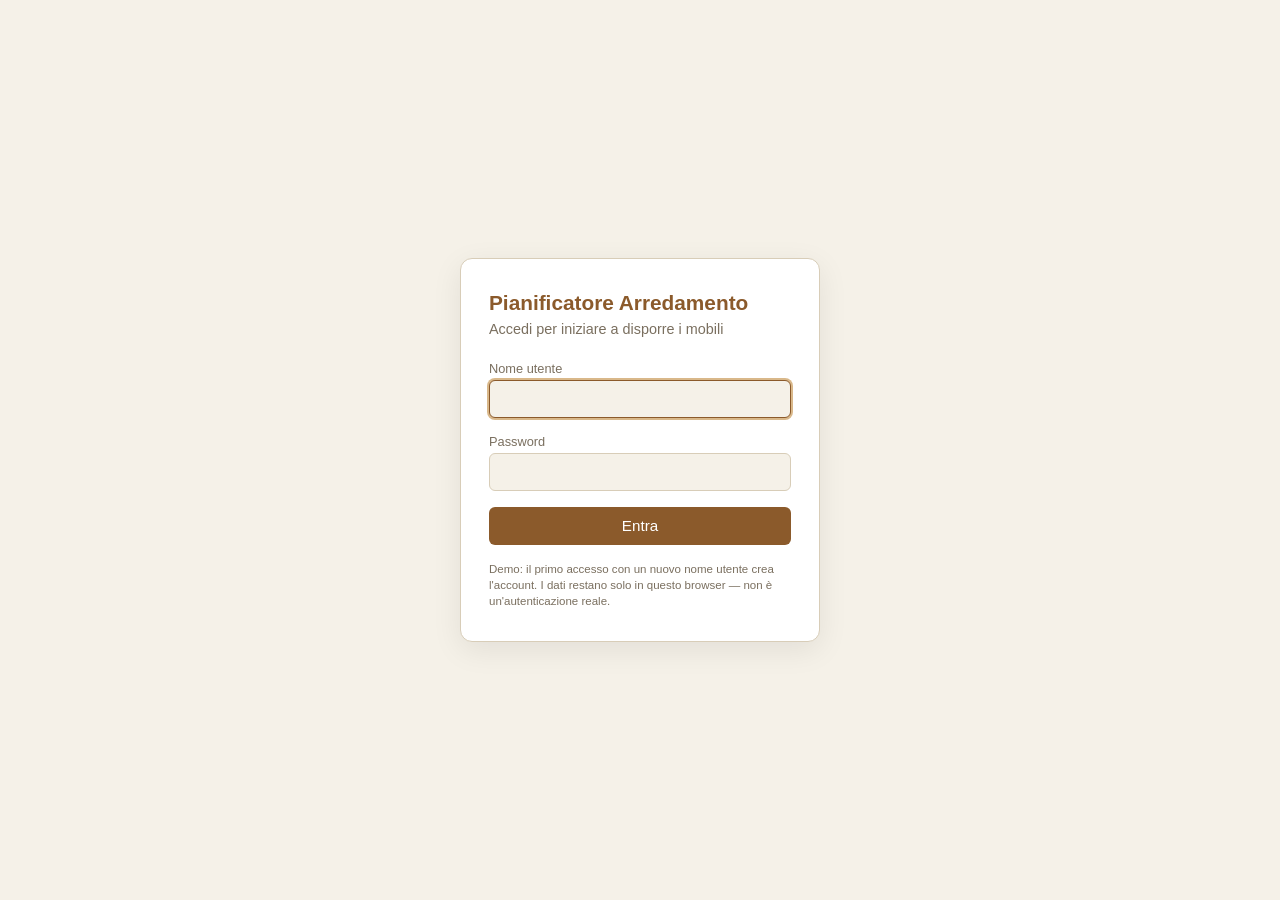
==== commit b0f92dbe: "Merge e8cc6bc37e9097cb1b812bbe1388da275de355c4 into 373f701205f1e7cc71f40a155f43dc5c9443ce03" ====
--- a/index.html
+++ b/index.html
@@ -7,73 +7,95 @@
   <link rel="stylesheet" href="styles.css" />
 </head>
 <body>
-  <header>
-    <h1>Pianificatore Arredamento</h1>
-    <p class="subtitle">Trascina sedie e tavoli nella stanza per disporli</p>
-  </header>
+  <!-- Schermata di accesso -->
+  <div id="auth-screen" class="auth-screen">
+    <form id="login-form" class="auth-card" autocomplete="off">
+      <h1>Pianificatore Arredamento</h1>
+      <p class="auth-subtitle">Accedi per iniziare a disporre i mobili</p>
 
-  <main>
-    <aside class="palette">
-      <h2>Catalogo</h2>
-      <div class="item-list">
-        <div class="palette-item" draggable="true" data-type="table-round">
-          <div class="preview table-round"></div>
-          <span>Tavolo rotondo</span>
+      <label for="username">Nome utente</label>
+      <input id="username" name="username" type="text" required autocomplete="username" />
+
+      <label for="password">Password</label>
+      <input id="password" name="password" type="password" required autocomplete="current-password" />
+
+      <p id="auth-error" class="auth-error" role="alert" hidden></p>
+
+      <button type="submit" class="auth-submit">Entra</button>
+
+      <p class="auth-note">
+        Demo: il primo accesso con un nuovo nome utente crea l'account.
+        I dati restano solo in questo browser — non è un'autenticazione reale.
+      </p>
+    </form>
+  </div>
+
+  <!-- Applicazione (mostrata dopo l'accesso) -->
+  <div id="app" hidden>
+    <header>
+      <div class="header-titles">
+        <h1>Pianificatore Arredamento</h1>
+        <p class="subtitle">Trascina sedie e tavoli nella stanza per disporli</p>
+      </div>
+      <div class="user-bar">
+        <span class="user-greeting">Ciao, <strong id="current-user"></strong></span>
+        <button id="logout-btn" type="button">Esci</button>
+      </div>
+    </header>
+
+    <main>
+      <aside class="palette">
+        <h2>Catalogo</h2>
+        <div class="item-list">
+          <div class="palette-item" draggable="true" data-type="table-round">
+            <div class="preview table-round"></div>
+            <span>Tavolo rotondo</span>
+          </div>
+          <div class="palette-item" draggable="true" data-type="table-rect">
+            <div class="preview table-rect"></div>
+            <span>Tavolo rettangolare</span>
+          </div>
+          <div class="palette-item" draggable="true" data-type="table-square">
+            <div class="preview table-square"></div>
+            <span>Tavolo quadrato</span>
+          </div>
+          <div class="palette-item" draggable="true" data-type="chair">
+            <div class="preview chair"></div>
+            <span>Sedia</span>
+          </div>
+          <div class="palette-item" draggable="true" data-type="armchair">
+            <div class="preview armchair"></div>
+            <span>Poltrona</span>
+          </div>
+          <div class="palette-item" draggable="true" data-type="stool">
+            <div class="preview stool"></div>
+            <span>Sgabello</span>
+          </div>
         </div>
-        <div class="palette-item" draggable="true" data-type="table-rect">
-          <div class="preview table-rect"></div>
-          <span>Tavolo rettangolare</span>
+
+        <h2>Azioni</h2>
+        <div class="controls">
+          <button id="rotate-btn" type="button">Ruota selezionato (R)</button>
+          <button id="delete-btn" type="button">Elimina selezionato (Canc)</button>
+          <button id="clear-btn" type="button" class="danger">Svuota stanza</button>
         </div>
-        <div class="palette-item" draggable="true" data-type="table-square">
-          <div class="preview table-square"></div>
-          <span>Tavolo quadrato</span>
-        </div>
-        <div class="palette-item" draggable="true" data-type="chair">
-          <div class="preview chair"></div>
-          <span>Sedia</span>
-        </div>
-        <div class="palette-item" draggable="true" data-type="armchair">
-          <div class="preview armchair"></div>
-          <span>Poltrona</span>
-        </div>
-        <div class="palette-item" draggable="true" data-type="stool">
-          <div class="preview stool"></div>
-          <span>Sgabello</span>
-        </div>
-      </div>
 
-      <h2>Azioni</h2>
-      <div class="controls">
-        <button id="rotate-btn" type="button">Ruota selezionato (R)</button>
-        <button id="delete-btn" type="button">Elimina selezionato (Canc)</button>
-        <button id="clear-btn" type="button" class="danger">Svuota stanza</button>
-      </div>
+        <h2>Statistiche</h2>
+        <ul class="stats">
+          <li>Tavoli: <strong id="stat-tables">0</strong></li>
+          <li>Sedute: <strong id="stat-seats">0</strong></li>
+          <li>Totale oggetti: <strong id="stat-total">0</strong></li>
+        </ul>
+      </aside>
 
-      <h2>Statistiche</h2>
-      <ul class="stats">
-        <li>Tavoli: <strong id="stat-tables">0</strong></li>
-        <li>Sedute: <strong id="stat-seats">0</strong></li>
-        <li>Totale oggetti: <strong id="stat-total">0</strong></li>
-      </ul>
-    </aside>
+      <section class="room" id="room" aria-label="Stanza">
+        <div class="room-grid"></div>
+        <p class="hint">Trascina un elemento dal catalogo qui dentro</p>
+      </section>
+    </main>
+  </div>
 
-    <section class="room" id="room" aria-label="Stanza">
-      <div class="room-grid"></div>
-      <p class="hint">Trascina un elemento dal catalogo qui dentro</p>
-    </section>
-
-    <aside class="notes-panel" aria-label="Note vocali">
-      <h2>Note vocali</h2>
-      <div class="recorder">
-        <button id="record-btn" type="button">● Registra</button>
-        <span class="rec-status" id="rec-status">Pronto</span>
-      </div>
-      <div class="live-transcript" id="live-transcript" aria-live="polite"></div>
-      <ul class="note-list" id="note-list"></ul>
-      <button id="clear-notes-btn" type="button" disabled>Elimina tutte le note</button>
-    </aside>
-  </main>
-
+  <script src="auth.js"></script>
   <script src="app.js"></script>
 </body>
 </html>
--- a/styles.css
+++ b/styles.css
@@ -15,6 +15,8 @@
 
 * { box-sizing: border-box; }
 
+[hidden] { display: none !important; }
+
 html, body {
   margin: 0;
   padding: 0;
@@ -28,6 +30,10 @@
   padding: 1rem 1.5rem;
   background: var(--surface);
   border-bottom: 1px solid var(--border);
+  display: flex;
+  align-items: center;
+  justify-content: space-between;
+  gap: 1rem;
 }
 
 header h1 {
@@ -44,7 +50,7 @@
 
 main {
   display: grid;
-  grid-template-columns: 240px 1fr 300px;
+  grid-template-columns: 240px 1fr;
   gap: 1rem;
   padding: 1rem;
   height: calc(100vh - 80px);
@@ -242,155 +248,107 @@
   border-radius: 50%;
 }
 
-/* ---------- Note vocali (stile Plaud) ---------- */
-.notes-panel {
+/* Schermata di accesso */
+.auth-screen {
+  position: fixed;
+  inset: 0;
+  display: flex;
+  align-items: center;
+  justify-content: center;
+  padding: 1rem;
+  background: var(--bg);
+}
+
+.auth-card {
+  width: 100%;
+  max-width: 360px;
+  display: flex;
+  flex-direction: column;
   background: var(--surface);
   border: 1px solid var(--border);
-  border-radius: 8px;
-  padding: 1rem;
-  overflow-y: auto;
-  display: flex;
-  flex-direction: column;
-  gap: 0.75rem;
-}
-
-.notes-panel h2 {
-  font-size: 0.85rem;
-  text-transform: uppercase;
-  letter-spacing: 0.05em;
-  color: var(--muted);
+  border-radius: 12px;
+  padding: 2rem 1.75rem;
+  box-shadow: 0 8px 30px rgba(0, 0, 0, 0.08);
+}
+
+.auth-card h1 {
   margin: 0;
-}
-
-.recorder {
-  display: flex;
-  align-items: center;
-  gap: 0.5rem;
-}
-
-#record-btn {
-  flex: 1;
-  padding: 0.55rem;
-  border: 1px solid var(--accent);
+  font-size: 1.3rem;
+  color: var(--accent);
+}
+
+.auth-subtitle {
+  margin: 0.35rem 0 1.5rem;
+  color: var(--muted);
+  font-size: 0.9rem;
+}
+
+.auth-card label {
+  margin-bottom: 0.25rem;
+  font-size: 0.8rem;
+  color: var(--muted);
+}
+
+.auth-card input {
+  margin-bottom: 1rem;
+  padding: 0.6rem 0.7rem;
+  border: 1px solid var(--border);
+  border-radius: 6px;
+  background: var(--bg);
+  color: var(--ink);
+  font-size: 0.95rem;
+}
+
+.auth-card input:focus {
+  outline: none;
+  border-color: var(--accent);
+  box-shadow: 0 0 0 2px var(--accent-soft);
+}
+
+.auth-error {
+  margin: 0 0 1rem;
+  color: var(--danger);
+  font-size: 0.85rem;
+}
+
+.auth-submit {
+  padding: 0.65rem;
+  border: none;
+  border-radius: 6px;
   background: var(--accent);
   color: #fff;
-  border-radius: 6px;
+  font-size: 0.95rem;
   cursor: pointer;
-  font-size: 0.9rem;
   transition: background 0.15s;
 }
 
-#record-btn:hover:not(:disabled) {
-  background: var(--table-dark);
-  border-color: var(--table-dark);
-}
-
-#record-btn:disabled { opacity: 0.5; cursor: not-allowed; }
-
-#record-btn.recording {
-  background: var(--danger);
-  border-color: var(--danger);
-  animation: rec-pulse 1.2s ease-in-out infinite;
-}
-
-@keyframes rec-pulse {
-  0%, 100% { box-shadow: 0 0 0 0 rgba(176, 58, 46, 0.5); }
-  50% { box-shadow: 0 0 0 6px rgba(176, 58, 46, 0); }
-}
-
-.rec-status {
-  font-size: 0.75rem;
-  color: var(--muted);
-  white-space: nowrap;
-}
-
-.live-transcript {
-  min-height: 2.5rem;
-  max-height: 6rem;
-  overflow-y: auto;
-  padding: 0.5rem;
-  background: var(--bg);
-  border: 1px dashed var(--border);
-  border-radius: 6px;
-  font-size: 0.85rem;
+.auth-submit:hover { background: var(--table-dark); }
+
+.auth-note {
+  margin: 1rem 0 0;
+  color: var(--muted);
+  font-size: 0.72rem;
+  line-height: 1.4;
+}
+
+/* Barra utente nell'intestazione */
+.user-bar {
+  display: flex;
+  align-items: center;
+  gap: 0.75rem;
+  color: var(--muted);
+  font-size: 0.85rem;
+}
+
+#logout-btn {
+  padding: 0.4rem 0.8rem;
+  border: 1px solid var(--border);
+  border-radius: 6px;
+  background: var(--bg);
   color: var(--ink);
-  white-space: pre-wrap;
-  word-break: break-word;
-}
-
-.note-list {
-  list-style: none;
-  margin: 0;
-  padding: 0;
-  display: flex;
-  flex-direction: column;
-  gap: 0.5rem;
-  flex: 1;
-}
-
-.note-empty {
-  color: var(--muted);
   font-size: 0.8rem;
-  font-style: italic;
-}
-
-.note {
-  background: var(--bg);
-  border: 1px solid var(--border);
-  border-radius: 6px;
-  padding: 0.5rem;
-  display: flex;
-  flex-direction: column;
-  gap: 0.35rem;
-}
-
-.note-meta {
-  font-size: 0.7rem;
-  color: var(--muted);
-}
-
-.note-text {
-  margin: 0;
-  font-size: 0.85rem;
-  white-space: pre-wrap;
-  word-break: break-word;
-}
-
-.note audio {
-  width: 100%;
-  height: 32px;
-}
-
-.note-del {
-  align-self: flex-end;
-  background: none;
-  border: none;
-  color: var(--danger);
-  font-size: 0.75rem;
   cursor: pointer;
-  padding: 0;
-}
-
-.note-del:hover { text-decoration: underline; }
-
-#clear-notes-btn {
-  padding: 0.45rem;
-  border: 1px solid var(--border);
-  background: var(--bg);
-  color: var(--danger);
-  border-radius: 6px;
-  cursor: pointer;
-  font-size: 0.8rem;
   transition: background 0.15s;
 }
 
-#clear-notes-btn:hover:not(:disabled) { background: var(--danger); color: #fff; }
-#clear-notes-btn:disabled { opacity: 0.5; cursor: not-allowed; }
-
-@media (max-width: 1000px) {
-  main {
-    grid-template-columns: 1fr;
-    height: auto;
-  }
-  .room { min-height: 60vh; }
-}
+#logout-btn:hover { background: var(--accent-soft); }
